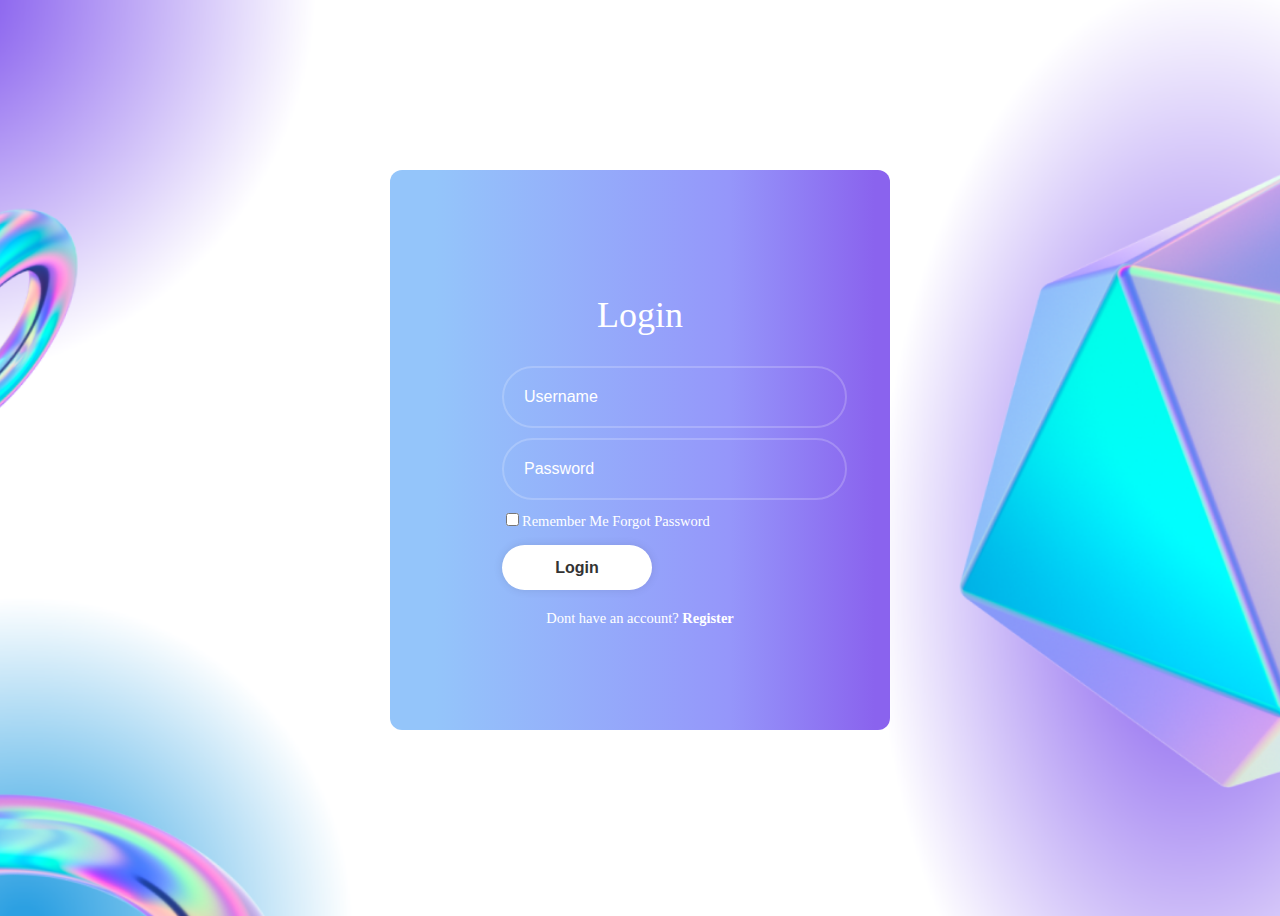
==== telalogin.html @ 6bcbf1f2 "faltando pagina de tradução" ====
<!DOCTYPE html>
<html lang="pt-br">
<head>
    <meta charset="UTF-8">
    <meta name="viewport" content="width=device-width, initial-scale=1.0">
    <title>Ai.lice</title>
    <link rel="stylesheet" href="./telalogin.css">
</head>
<body>

    <div class="fundo">
    </div>
    
    <div class="wrapper">
        <form action="">
          <p class="form-login">Login</p>
          <div class="input-box">
            <input required="" placeholder="Username" type="text" />
          </div>
          <div class="input-box">
            <input required="" placeholder="Password" type="password" />
          </div>
          <div class="remember-forgot">
            <label><input type="checkbox" />Remember Me</label>
            <a href="#">Forgot Password</a>
          </div>
          <button class="btn" type="submit">Login</button>
          <div class="register-link">
            <p>Dont have an account? <a href="#">Register</a></p>
          </div>
        </form>
      </div>
      
    
</body>
</html>
---- telalogin.css ----
body{ 
    height: 100vh;
    width: 100vw;
    background-image: url(./img/fundo\ \(1\).png);
    display: grid;
    overflow: hidden;
    background-repeat: no-repeat;
    background-position: center;
    background-size: cover;
}

.wrapper {
    width: 420px;
    min-height: 500px; /* Definindo uma altura mínima */
    background: rgb(2, 0, 36);
    background: linear-gradient(
      90deg,
      #94c5fa 9%,
      #9596fa 68%,
      #8a63ee 97%
    );
    backdrop-filter: blur(9px);
    color: #fff;
    border-radius: 12px;
    padding: 30px 40px;
    position: absolute;
    top: 50%;
    left: 50%;
    transform: translate(-50%, -50%);
    display: flex;
    flex-direction: column;
    justify-content: center;
    align-items: center; /* Centraliza horizontalmente e verticalmente */
  }
  
  .form-login {
    font-size: 36px;
    text-align: center;
    margin-bottom: 30px; /* Adicionado espaço abaixo do título */
  }
  
  .wrapper .input-box {
    width: 100%;
    margin: 10px 0; /* Reduzido o espaço entre as caixas de entrada */
  }
  
  .input-box input {
    width: 100%;
    background: transparent;
    border: none;
    outline: none;
    border: 2px solid rgba(255, 255, 255, 0.2);
    border-radius: 40px;
    font-size: 16px;
    color: #fff;
    padding: 20px 45px 20px 20px;
  }
  
  .input-box input::placeholder {
    color: #fff;
  }
  
  .wrapper .remember-forgot {
    font-size: 14.5px;
    margin: 5px 0; /* Reduzido o espaço entre os elementos */
  }
  
  .remember-forgot label input {
    accent-color: #fff;
    margin-right: 3px;
  }
  
  .remember-forgot a {
    color: #fff;
    text-decoration: none;
  }
  
  .remember-forgot a:hover {
    text-decoration: underline;
  }
  
  .wrapper .btn {
    width: 150px;
    height: 45px;
    background: #fff;
    border: none;
    outline: none;
    border-radius: 40px;
    box-shadow: 0 0 10px rgba(0, 0, 0, 0.1);
    cursor: pointer;
    font-size: 16px;
    color: #333;
    font-weight: 600;
    margin-top: 10px;
  }
  
  .wrapper .register-link {
    font-size: 14.5px;
    text-align: center;
    margin-top: 20px; /* Movido o link de registro para cima */
  }
  
  .register-link p a {
    color: #fff;
    text-decoration: none;
    font-weight: 600;
  }
  
  .register-link p a:hover {
    text-decoration: underline;
  }
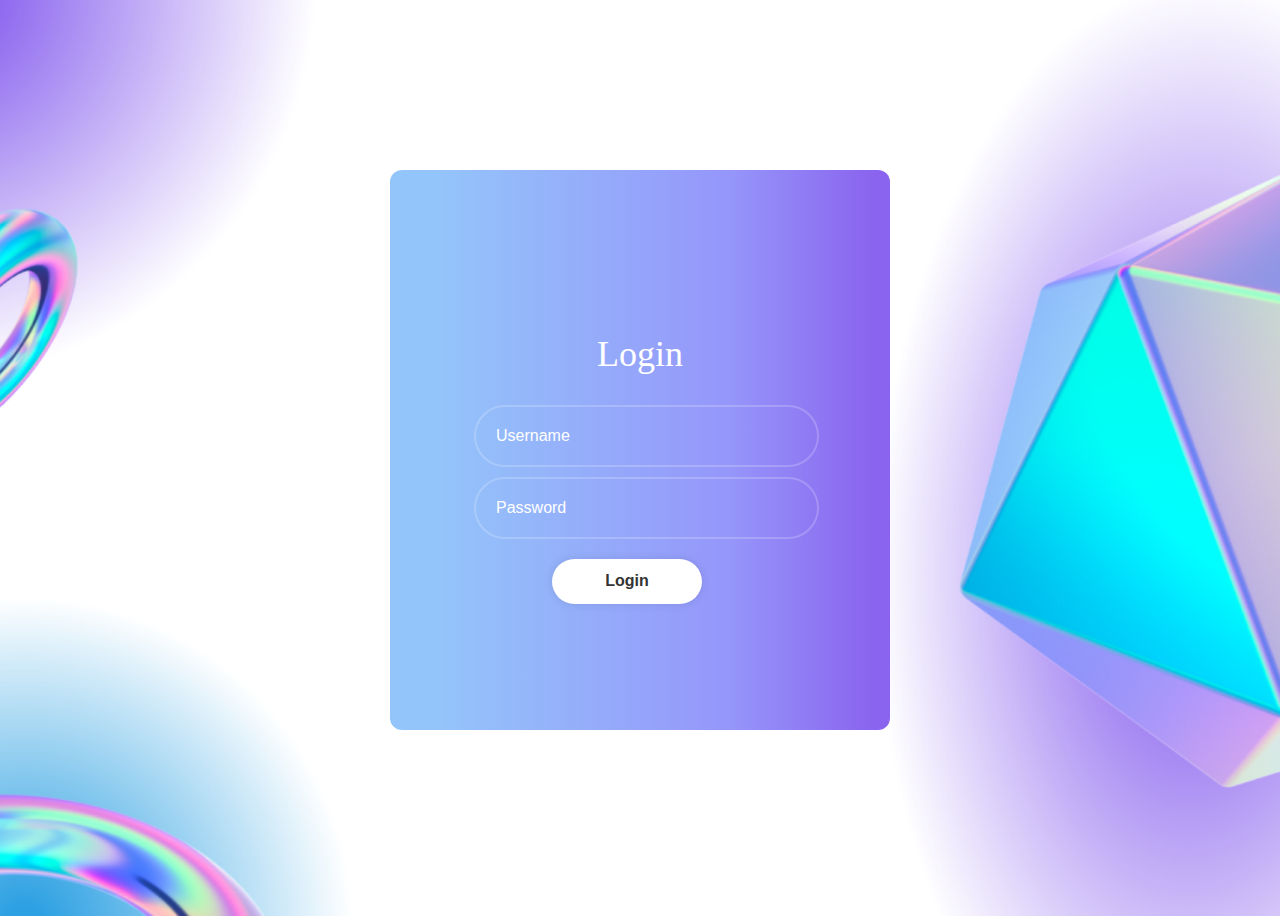
==== commit 06af2b39: "finalizada, ia funcionando" ====
--- a/telalogin.html
+++ b/telalogin.html
@@ -5,29 +5,20 @@
     <meta name="viewport" content="width=device-width, initial-scale=1.0">
     <title>Ai.lice</title>
     <link rel="stylesheet" href="./telalogin.css">
+    <script src="./login.js" defer></script>
 </head>
 <body>
 
-    <div class="fundo">
-    </div>
-    
     <div class="wrapper">
         <form action="">
           <p class="form-login">Login</p>
           <div class="input-box">
-            <input required="" placeholder="Username" type="text" />
+            <input required="" placeholder="Username" id="email" type="text" />
           </div>
           <div class="input-box">
-            <input required="" placeholder="Password" type="password" />
+            <input required="" placeholder="Password" id="password" type="password" />
           </div>
-          <div class="remember-forgot">
-            <label><input type="checkbox" />Remember Me</label>
-            <a href="#">Forgot Password</a>
-          </div>
-          <button class="btn" type="submit">Login</button>
-          <div class="register-link">
-            <p>Dont have an account? <a href="#">Register</a></p>
-          </div>
+          <button id="login" class="btn" type="button">Login</button>
         </form>
       </div>
       
--- a/telalogin.css
+++ b/telalogin.css
@@ -54,21 +54,14 @@
     font-size: 16px;
     color: #fff;
     padding: 20px 45px 20px 20px;
+    transform: translate(-28px);
   }
   
   .input-box input::placeholder {
     color: #fff;
   }
   
-  .wrapper .remember-forgot {
-    font-size: 14.5px;
-    margin: 5px 0; /* Reduzido o espaço entre os elementos */
-  }
-  
-  .remember-forgot label input {
-    accent-color: #fff;
-    margin-right: 3px;
-  }
+ 
   
   .remember-forgot a {
     color: #fff;
@@ -92,6 +85,7 @@
     color: #333;
     font-weight: 600;
     margin-top: 10px;
+    transform: translate(50px);
   }
   
   .wrapper .register-link {
